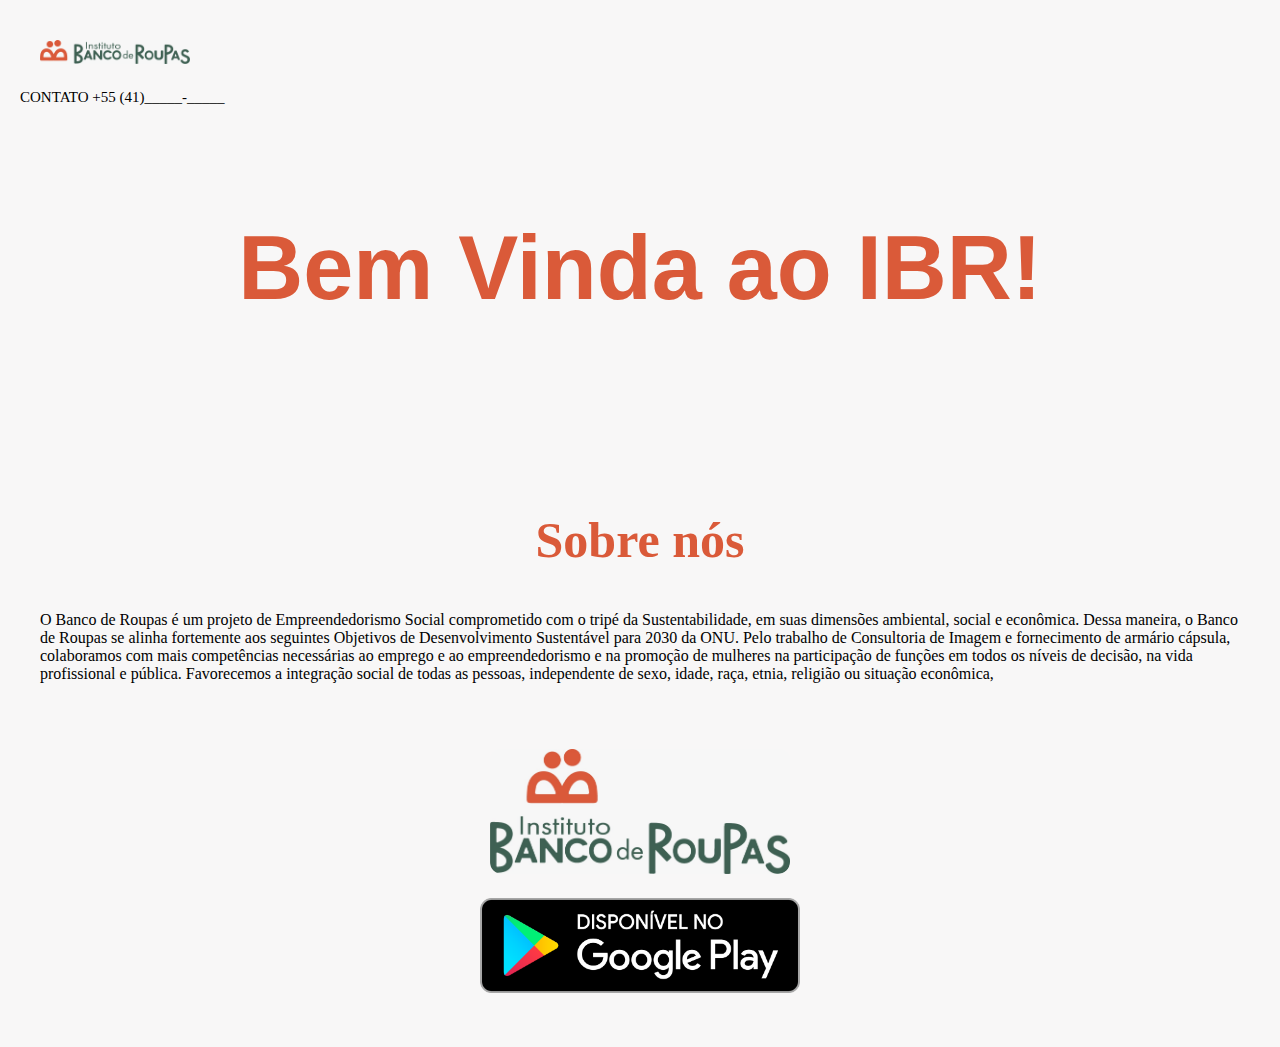
==== site_ibr/site_ibr/index.html @ 945701a1 "Add files via upload" ====
<!DOCTYPE html>
<html>

<head>
	<meta charset="utf-8">
	<meta name="author" content="Equipe Fênix">
	<meta name="description" content="#">
	<meta name="keywords" content="#">
	<link rel="stylesheet" type="text/css" href="css/style.css">
	<link rel="preconnect" href="https://fonts.googleapis.com">
	<title>Instituto Banco de Roupas</title>
	<link rel="stylesheet" href="https://cdn.jsdelivr.net/npm/bootstrap@4.1.3/dist/css/bootstrap.min.css"
		integrity="sha384-MCw98/SFnGE8fJT3GXwEOngsV7Zt27NXFoaoApmYm81iuXoPkFOJwJ8ERdknLPMO" crossorigin="anonymous">
	<link rel="stylesheet" type="text/css" href="css/style.css">
</head>

<body>
	<div class="centralizado">
		<div class="row">
			<div class="row centralizado" style="padding-right: 600px;">
				<img class="centralizado" style="width: 150px;" src="img/logo.JPG">
				
			</div>
			<a class="" style="font-size: 15px; margin: auto;">CONTATO +55 (41)_____-_____ </a>
		</div>

		<div class=" container clearfix" style="padding-top: 50px;">
			<h1 class="">Bem Vinda ao IBR!</h1>
		</div class="d-flex p-2">

		<div class="row container centralizado" style="padding-top: 80px;">
			<div class="col">
				<div class="row centralizado">
					<h2>Sobre nós</h2>
					<p>O Banco de Roupas é um projeto de Empreendedorismo Social comprometido com o tripé da Sustentabilidade, em suas dimensões ambiental, social e econômica.
						Dessa maneira, o Banco de Roupas se alinha fortemente aos seguintes Objetivos de Desenvolvimento Sustentável para 2030 da ONU.
						Pelo trabalho de Consultoria de Imagem e fornecimento de armário cápsula, colaboramos com mais competências necessárias ao emprego e ao empreendedorismo  e na promoção de  mulheres na participação de funções em todos os níveis de decisão, na vida profissional e pública. 
						Favorecemos a integração social de todas as pessoas, independente de sexo, idade, raça, etnia, religião ou situação econômica, 
						</p>
				</div>
				<div class="row centralizado">
					
				</div>

			</div>

			<div class="col centralizado">

				<div class="row centralizado" style="width: fit-content;">
					<img class="ibr-cell" src="img/ficanolugardocabide.JPG" style="border-radius: 12px;">
				</div>
				<div class="row centralizado" style="width: 320px;">
					<a href="https://www.google.com"><img src="img/google-play-badge.png"></a>
				</div>
			</div>



		</div>
	</div>
</body>

</html>
---- site_ibr/site_ibr/css/style.css ----
body {
	background-color: #f8f7f7;
	margin: 10px;
}


h2 {
	font-size: 50px;
	color: #da5a39;
	text-align: center;
}

h1 {
	font-family: 'Open Sans', sans-serif;
	font-size: 90px;
	color: #da5a39;
	text-align: center;
}

.box {
	width: 300px;
	float: left;
	margin-right: 24px;
}

.ibr-cell {
	width: 300px;
}

.centralizado {
	margin: auto;
	width: auto;
	padding: 10px;
}

img {
	max-width: 100%;
	max-height: 100%;
}
---- site_ibr/site_ibr/css/style.css ----
body {
	background-color: #f8f7f7;
	margin: 10px;
}


h2 {
	font-size: 50px;
	color: #da5a39;
	text-align: center;
}

h1 {
	font-family: 'Open Sans', sans-serif;
	font-size: 90px;
	color: #da5a39;
	text-align: center;
}

.box {
	width: 300px;
	float: left;
	margin-right: 24px;
}

.ibr-cell {
	width: 300px;
}

.centralizado {
	margin: auto;
	width: auto;
	padding: 10px;
}

img {
	max-width: 100%;
	max-height: 100%;
}
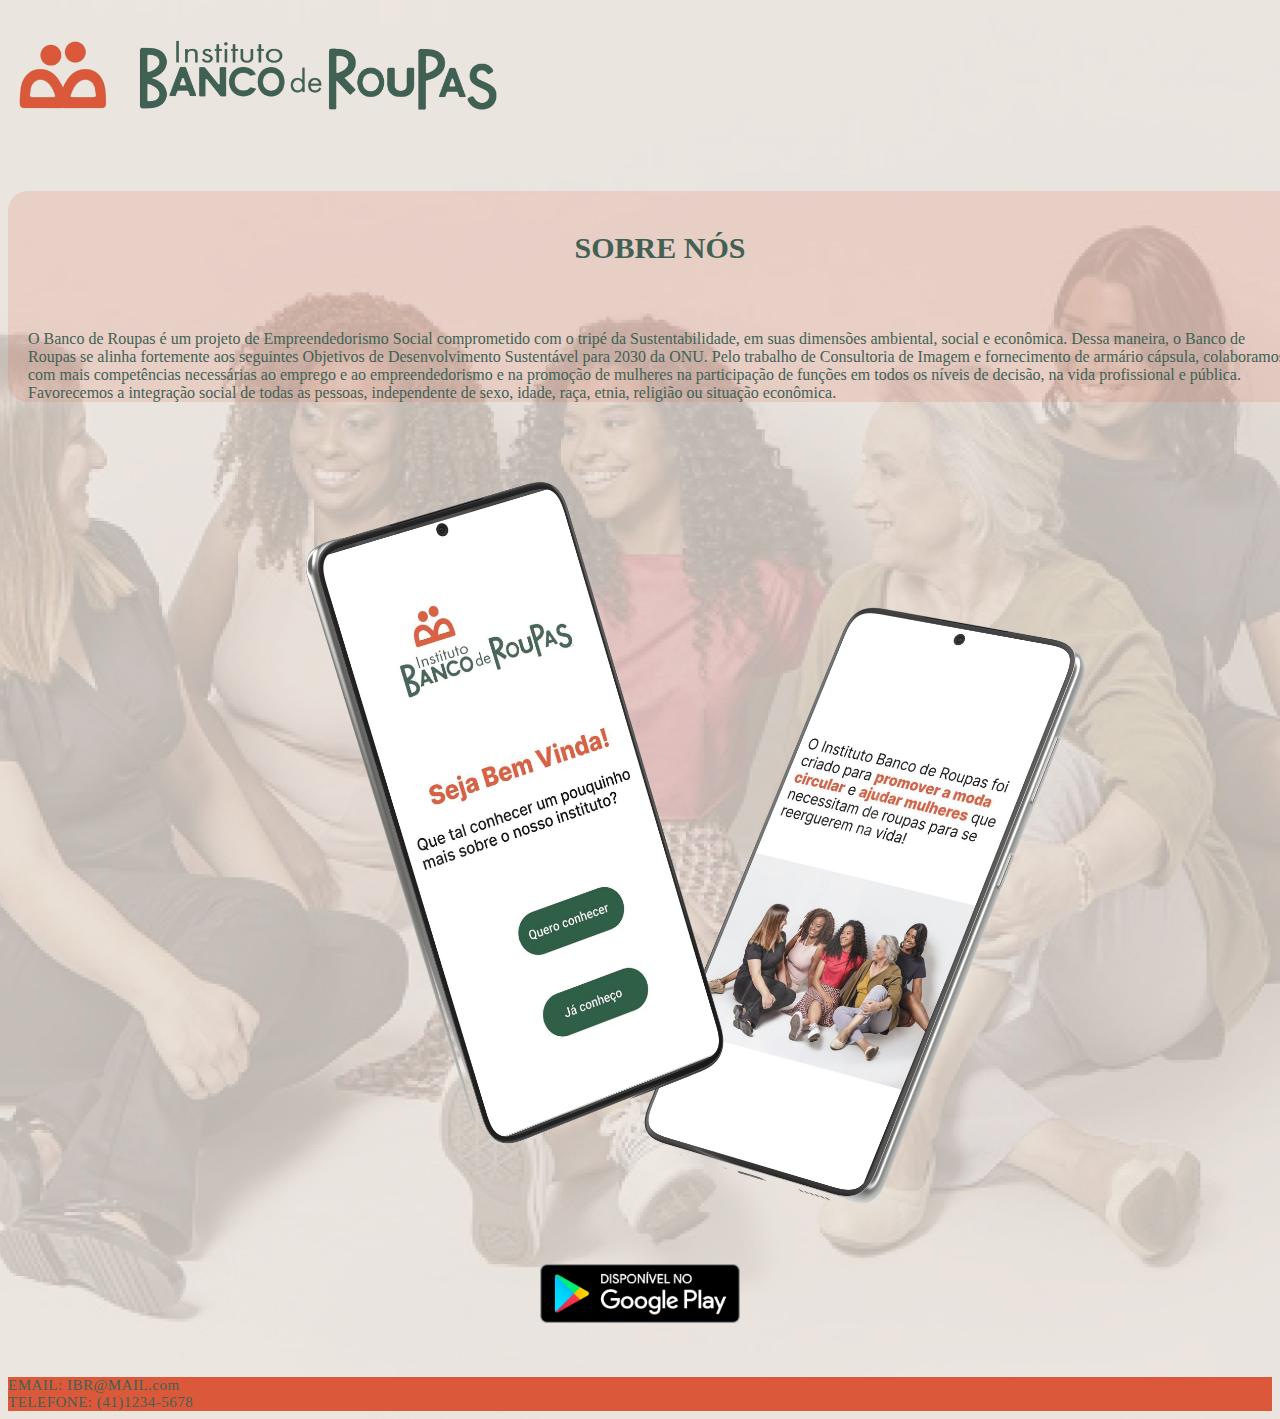
==== commit 7dff7c3a: "Add files via upload" ====
--- a/site_ibr/site_ibr/index.html
+++ b/site_ibr/site_ibr/index.html
@@ -12,51 +12,63 @@
 	<link rel="stylesheet" href="https://cdn.jsdelivr.net/npm/bootstrap@4.1.3/dist/css/bootstrap.min.css"
 		integrity="sha384-MCw98/SFnGE8fJT3GXwEOngsV7Zt27NXFoaoApmYm81iuXoPkFOJwJ8ERdknLPMO" crossorigin="anonymous">
 	<link rel="stylesheet" type="text/css" href="css/style.css">
+	
+
 </head>
 
 <body>
+	
 	<div class="centralizado">
-		<div class="row">
-			<div class="row centralizado" style="padding-right: 600px;">
-				<img class="centralizado" style="width: 150px;" src="img/logo.JPG">
-				
-			</div>
-			<a class="" style="font-size: 15px; margin: auto;">CONTATO +55 (41)_____-_____ </a>
-		</div>
 
-		<div class=" container clearfix" style="padding-top: 50px;">
-			<h1 class="">Bem Vinda ao IBR!</h1>
+		<div class=" container clearfix">
+			<img class="clearfix" src="img/titulo.png">
 		</div class="d-flex p-2">
 
-		<div class="row container centralizado" style="padding-top: 80px;">
+		<div class="row container centralizado">
 			<div class="col">
-				<div class="row centralizado">
-					<h2>Sobre nós</h2>
-					<p>O Banco de Roupas é um projeto de Empreendedorismo Social comprometido com o tripé da Sustentabilidade, em suas dimensões ambiental, social e econômica.
-						Dessa maneira, o Banco de Roupas se alinha fortemente aos seguintes Objetivos de Desenvolvimento Sustentável para 2030 da ONU.
-						Pelo trabalho de Consultoria de Imagem e fornecimento de armário cápsula, colaboramos com mais competências necessárias ao emprego e ao empreendedorismo  e na promoção de  mulheres na participação de funções em todos os níveis de decisão, na vida profissional e pública. 
-						Favorecemos a integração social de todas as pessoas, independente de sexo, idade, raça, etnia, religião ou situação econômica, 
-						</p>
+				<div class="row-4 blocoTransparenteSobreNos">
+					<h2 class="sobrenos">SOBRE NÓS</h2>
+					<p>O Banco de Roupas é um projeto de Empreendedorismo Social comprometido com o tripé da
+						Sustentabilidade, em suas dimensões ambiental, social e econômica.
+						Dessa maneira, o Banco de Roupas se alinha fortemente aos seguintes Objetivos de Desenvolvimento
+						Sustentável para 2030 da ONU.
+						Pelo trabalho de Consultoria de Imagem e fornecimento de armário cápsula, colaboramos com mais
+						competências necessárias ao emprego e ao empreendedorismo e na promoção de mulheres na
+						participação de funções em todos os níveis de decisão, na vida profissional e pública.
+						Favorecemos a integração social de todas as pessoas, independente de sexo, idade, raça, etnia,
+						religião ou situação econômica.
+					</p>
 				</div>
-				<div class="row centralizado">
-					
+				<div class="row-4 centralizado">
+
 				</div>
 
 			</div>
-
+			<!-- bootstrap sendo usado em col dentro de um container -->
 			<div class="col centralizado">
 
-				<div class="row centralizado" style="width: fit-content;">
-					<img class="ibr-cell" src="img/ficanolugardocabide.JPG" style="border-radius: 12px;">
+				<div class="row-4 ibr-cell">
+					<img class="ibr-cell" src="img/celularcompaginicial.png">
 				</div>
-				<div class="row centralizado" style="width: 320px;">
+				<div class="row-4 centralizado google">
 					<a href="https://www.google.com"><img src="img/google-play-badge.png"></a>
 				</div>
 			</div>
+		</div>
+		<footer>
+			<div class="row barra">
+				<div class="col-4 divFooter">
 
+					EMAIL: IBR@MAIL.com
 
+				</div>
+				<div class="col-4 divFooter">
 
-		</div>
+					TELEFONE: (41)1234-5678
+				</div>
+				
+			</div>
+		</footer>
 	</div>
 </body>
 
--- a/site_ibr/site_ibr/css/style.css
+++ b/site_ibr/site_ibr/css/style.css
@@ -1,21 +1,23 @@
 body {
-	background-color: #f8f7f7;
-	margin: 10px;
+	background-image: url(../img/bazar-solidario-abre-20210722160256.jpg);
+	background-repeat: no-repeat;
+	background-position: center;
+	background-size: cover;
+	
+
 }
 
 
 h2 {
-	font-size: 50px;
-	color: #da5a39;
+	font-size: 30px;
+	color: #426153;
 	text-align: center;
+	font-family: futura;
+	font-weight: bold;
+
 }
 
-h1 {
-	font-family: 'Open Sans', sans-serif;
-	font-size: 90px;
-	color: #da5a39;
-	text-align: center;
-}
+
 
 .box {
 	width: 300px;
@@ -30,10 +32,68 @@
 .centralizado {
 	margin: auto;
 	width: auto;
-	padding: 10px;
+}
+
+.centralizado .divFooter {
+	font-size: 15px;
+	margin: auto;
+}
+
+
+.centralizado .clearfix {
+	padding-top: 10px;
+	width: 500px;
+	padding-bottom: 20px;
+
+
+}
+
+.centralizado .sobrenos {
+	padding: 40px 0px 40px 0px;
+	font-family: futura;
+
+
+}
+
+.centralizado .ibr-cell {
+	width: fit-content;
+	border-radius: 12px;
+}
+
+.centralizado .google {
+	width: fit-content
+}
+
+.centralizado .ibr-cell {
+	border-radius: 20px;
+}
+
+.centralizado .google {
+	width: 200px;
 }
 
 img {
 	max-width: 100%;
 	max-height: 100%;
+
+}
+
+
+.barra {
+	background-color:#db593a;
+	font-size: 13px;
+	letter-spacing: 0.5px;
+	font-family: futura;
+	color:#426153;
+	margin-top: 50px;
+
+}
+
+.blocoTransparenteSobreNos {
+	color: #426153;
+	width: 100%;
+	height: 100%;
+	border-radius: 20px;
+	background-color: rgba(219, 89, 58, 0.15);
+	padding: 0px 20px 0px 20px;
 }--- a/site_ibr/site_ibr/css/style.css
+++ b/site_ibr/site_ibr/css/style.css
@@ -1,21 +1,23 @@
 body {
-	background-color: #f8f7f7;
-	margin: 10px;
+	background-image: url(../img/bazar-solidario-abre-20210722160256.jpg);
+	background-repeat: no-repeat;
+	background-position: center;
+	background-size: cover;
+	
+
 }
 
 
 h2 {
-	font-size: 50px;
-	color: #da5a39;
+	font-size: 30px;
+	color: #426153;
 	text-align: center;
+	font-family: futura;
+	font-weight: bold;
+
 }
 
-h1 {
-	font-family: 'Open Sans', sans-serif;
-	font-size: 90px;
-	color: #da5a39;
-	text-align: center;
-}
+
 
 .box {
 	width: 300px;
@@ -30,10 +32,68 @@
 .centralizado {
 	margin: auto;
 	width: auto;
-	padding: 10px;
+}
+
+.centralizado .divFooter {
+	font-size: 15px;
+	margin: auto;
+}
+
+
+.centralizado .clearfix {
+	padding-top: 10px;
+	width: 500px;
+	padding-bottom: 20px;
+
+
+}
+
+.centralizado .sobrenos {
+	padding: 40px 0px 40px 0px;
+	font-family: futura;
+
+
+}
+
+.centralizado .ibr-cell {
+	width: fit-content;
+	border-radius: 12px;
+}
+
+.centralizado .google {
+	width: fit-content
+}
+
+.centralizado .ibr-cell {
+	border-radius: 20px;
+}
+
+.centralizado .google {
+	width: 200px;
 }
 
 img {
 	max-width: 100%;
 	max-height: 100%;
+
+}
+
+
+.barra {
+	background-color:#db593a;
+	font-size: 13px;
+	letter-spacing: 0.5px;
+	font-family: futura;
+	color:#426153;
+	margin-top: 50px;
+
+}
+
+.blocoTransparenteSobreNos {
+	color: #426153;
+	width: 100%;
+	height: 100%;
+	border-radius: 20px;
+	background-color: rgba(219, 89, 58, 0.15);
+	padding: 0px 20px 0px 20px;
 }